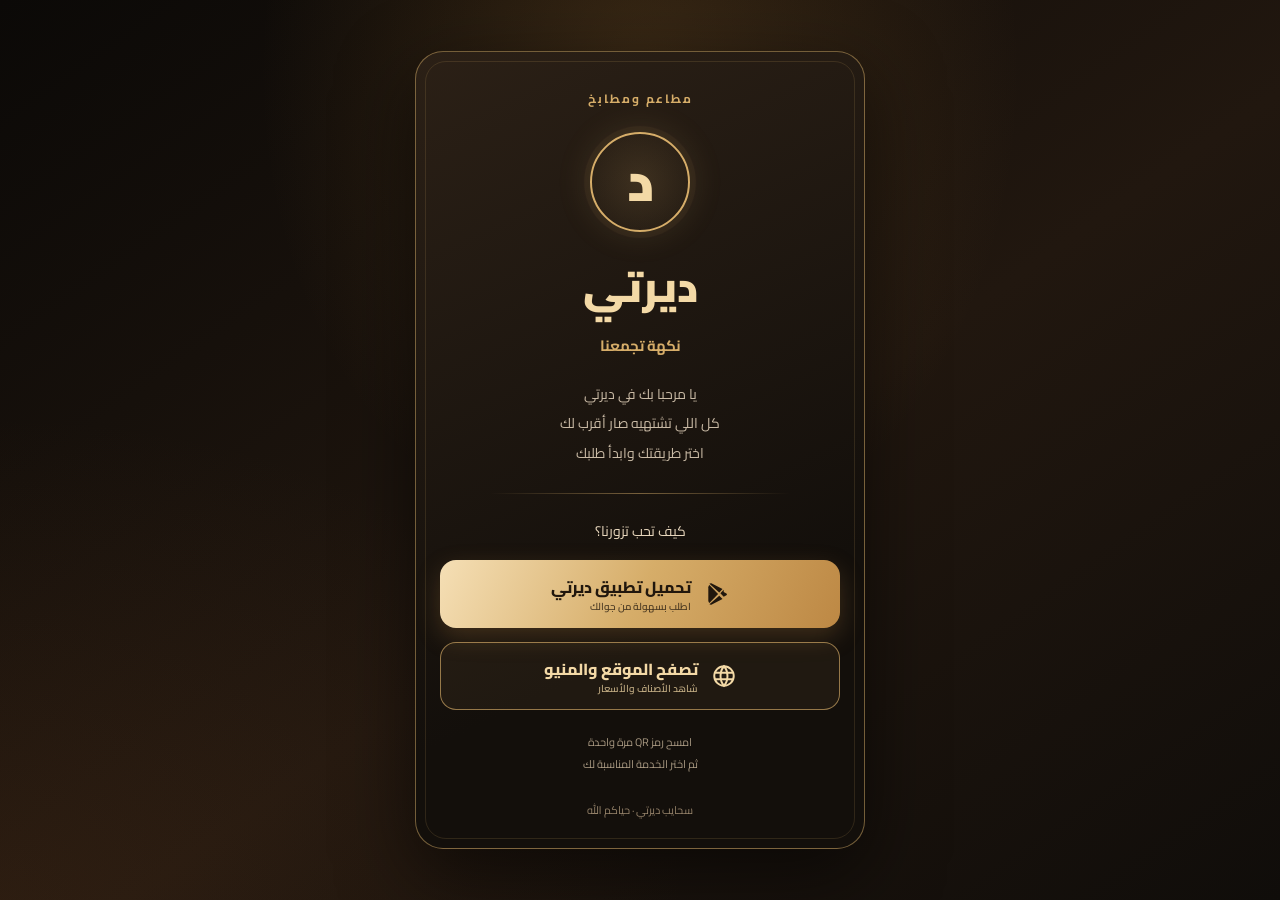
==== index.html @ 91664ded "Add index.html for ديرتي application This is a new HTML file for the 'ديرتي' application, featuring " ====
<!DOCTYPE html>
<html lang="ar" dir="rtl">
<head>
<meta charset="UTF-8">
<meta name="viewport" content="width=device-width, initial-scale=1">
<meta name="theme-color" content="#100d0a">
<meta name="description" content="ديرتي - نكهة تجمعنا. حمّل التطبيق أو تصفح المنيو">
<title>ديرتي | نكهة تجمعنا</title>

<style>
@import url('https://fonts.googleapis.com/css2?family=Cairo:wght@400;500;600;700;800;900&display=swap');

:root {
  --gold: #d6ad69;
  --gold2: #f3d9a6;
  --bg: #100d0a;
  --text: #fff8eb;
}

* {
  box-sizing: border-box;
}

body {
  margin: 0;
  min-height: 100vh;
  padding: 24px 16px;
  display: flex;
  align-items: center;
  justify-content: center;
  font-family: 'Cairo', Tahoma, Arial, sans-serif;
  color: var(--text);
  background:
    radial-gradient(ellipse at 50% 8%, rgba(180,125,54,.22), transparent 42%),
    radial-gradient(ellipse at 0% 100%, rgba(112,64,29,.17), transparent 38%),
    linear-gradient(145deg,#0b0907,#21170f 55%,#100d0a);
}

.card {
  width: 100%;
  max-width: 450px;
  text-align: center;
  padding: 35px 24px 28px;
  border: 1px solid rgba(214,173,105,.5);
  border-radius: 28px;
  background: linear-gradient(155deg,#2b2016,#130f0b 70%);
  box-shadow: 0 25px 75px rgba(0,0,0,.55);
  position: relative;
  overflow: hidden;
}

.card::before {
  content: "";
  position: absolute;
  inset: 9px;
  border: 1px solid rgba(214,173,105,.15);
  border-radius: 21px;
  pointer-events: none;
}

.topline {
  color: var(--gold);
  font-size: 12px;
  font-weight: 700;
  letter-spacing: 2px;
  margin-bottom: 22px;
}

.logo {
  width: 100px;
  height: 100px;
  margin: 0 auto 15px;
  border-radius: 50%;
  border: 2px solid var(--gold);
  display: flex;
  align-items: center;
  justify-content: center;
  background: radial-gradient(circle,rgba(214,173,105,.15),transparent);
  box-shadow: 0 0 0 6px rgba(214,173,105,.05),
              0 0 35px rgba(214,173,105,.16);
}

.logo span {
  color: var(--gold2);
  font-size: 54px;
  font-weight: 900;
}

h1 {
  margin: 0;
  font-size: 42px;
  font-weight: 900;
  color: var(--gold2);
}

.slogan {
  color: var(--gold);
  font-size: 15px;
  font-weight: 700;
  margin: 5px 0;
}

.intro {
  margin: 20px auto 25px;
  color: #c9baa5;
  font-size: 14px;
  line-height: 2.1;
}

.divider {
  height: 1px;
  width: 75%;
  margin: 0 auto 24px;
  background: linear-gradient(90deg,transparent,var(--gold),transparent);
  opacity: .5;
}

.choose {
  color: #e8d7bd;
  font-size: 14px;
  margin-bottom: 16px;
}

.buttons {
  display: grid;
  gap: 14px;
}

.btn {
  min-height: 68px;
  padding: 12px 18px;
  border-radius: 16px;
  display: flex;
  align-items: center;
  justify-content: center;
  gap: 13px;
  text-decoration: none;
  font-size: 16px;
  font-weight: 800;
  transition: .2s;
  position: relative;
  z-index: 1;
}

.btn:active {
  transform: scale(.97);
}

.gold-btn {
  color: #21170d;
  background: linear-gradient(115deg,#f5dfb5,#d6ad69,#bd8844);
  box-shadow: 0 9px 25px rgba(190,137,67,.25);
}

.site-btn {
  color: var(--gold2);
  border: 1px solid rgba(214,173,105,.65);
  background: rgba(214,173,105,.07);
}

.btn svg {
  width: 26px;
  height: 26px;
  flex-shrink: 0;
}

.btn-text {
  display: flex;
  flex-direction: column;
  align-items: flex-start;
  line-height: 1.5;
}

.btn-text small {
  font-size: 10px;
  font-weight: 600;
  opacity: .75;
}

.note {
  margin-top: 21px;
  color: #aa9a83;
  font-size: 11px;
  line-height: 2;
}

.footer {
  margin-top: 25px;
  color: #96836a;
  font-size: 11px;
}

@media(max-width:380px) {
  .card {
    padding: 28px 18px;
  }
  h1 {
    font-size: 36px;
  }
  .btn {
    font-size: 15px;
  }
}
</style>
</head>

<body>

<main class="card">

  <div class="topline">مطاعم ومطابخ</div>

  <div class="logo">
    <span>د</span>
  </div>

  <h1>ديرتي</h1>

  <p class="slogan">نكهة تجمعنا</p>

  <p class="intro">
    يا مرحبا بك في ديرتي
    <br>
    كل اللي تشتهيه صار أقرب لك
    <br>
    اختر طريقتك وابدأ طلبك
  </p>

  <div class="divider"></div>

  <p class="choose">كيف تحب تزورنا؟</p>

  <div class="buttons">

    <!-- تحميل التطبيق -->

    <a class="btn gold-btn"
       href="https://play.google.com/store/apps/details?id=com.deerty.app"
       target="_blank"
       rel="noopener">

      <svg viewBox="0 0 24 24" fill="currentColor">
        <path d="M5 3.8c-.6.4-1 1.1-1 2v12.4c0 .9.4 1.6 1 2l8-8.2L5 3.8Z"/>
        <path d="m14.1 10.5 3-3.1-9.9-5.1c-.8-.4-1.6-.2-2.2.2l9.1 8Z"/>
        <path d="m14.1 13.5-9.1 8c.6.4 1.4.6 2.2.2l9.9-5.1-3-3.1Z"/>
        <path d="m18.2 8.1-3.1 3.2 3.1 3.2 2.1-1.1c1.2-.6 1.2-1.6 0-2.2l-2.1-1.1Z"/>
      </svg>

      <span class="btn-text">
        تحميل تطبيق ديرتي
        <small>اطلب بسهولة من جوالك</small>
      </span>

    </a>

    <!-- تصفح الموقع -->

    <a class="btn site-btn"
       href="https://deerty666.github.io/"
       target="_blank"
       rel="noopener">

      <svg viewBox="0 0 24 24"
           fill="none"
           stroke="currentColor"
           stroke-width="1.8"
           stroke-linecap="round">

        <circle cx="12" cy="12" r="9"/>
        <path d="M3.5 9h17M3.5 15h17"/>
        <path d="M12 3c2.2 2.4 3.2 5.4 3.2 9s-1 6.6-3.2 9c-2.2-2.4-3.2-5.4-3.2-9s1-6.6 3.2-9Z"/>

      </svg>

      <span class="btn-text">
        تصفح الموقع والمنيو
        <small>شاهد الأصناف والأسعار</small>
      </span>

    </a>

  </div>

  <p class="note">
    امسح رمز QR مرة واحدة
    <br>
    ثم اختر الخدمة المناسبة لك
  </p>

  <div class="footer">
    سحايب ديرتي · حياكم الله
  </div>

</main>

</body>
</html>
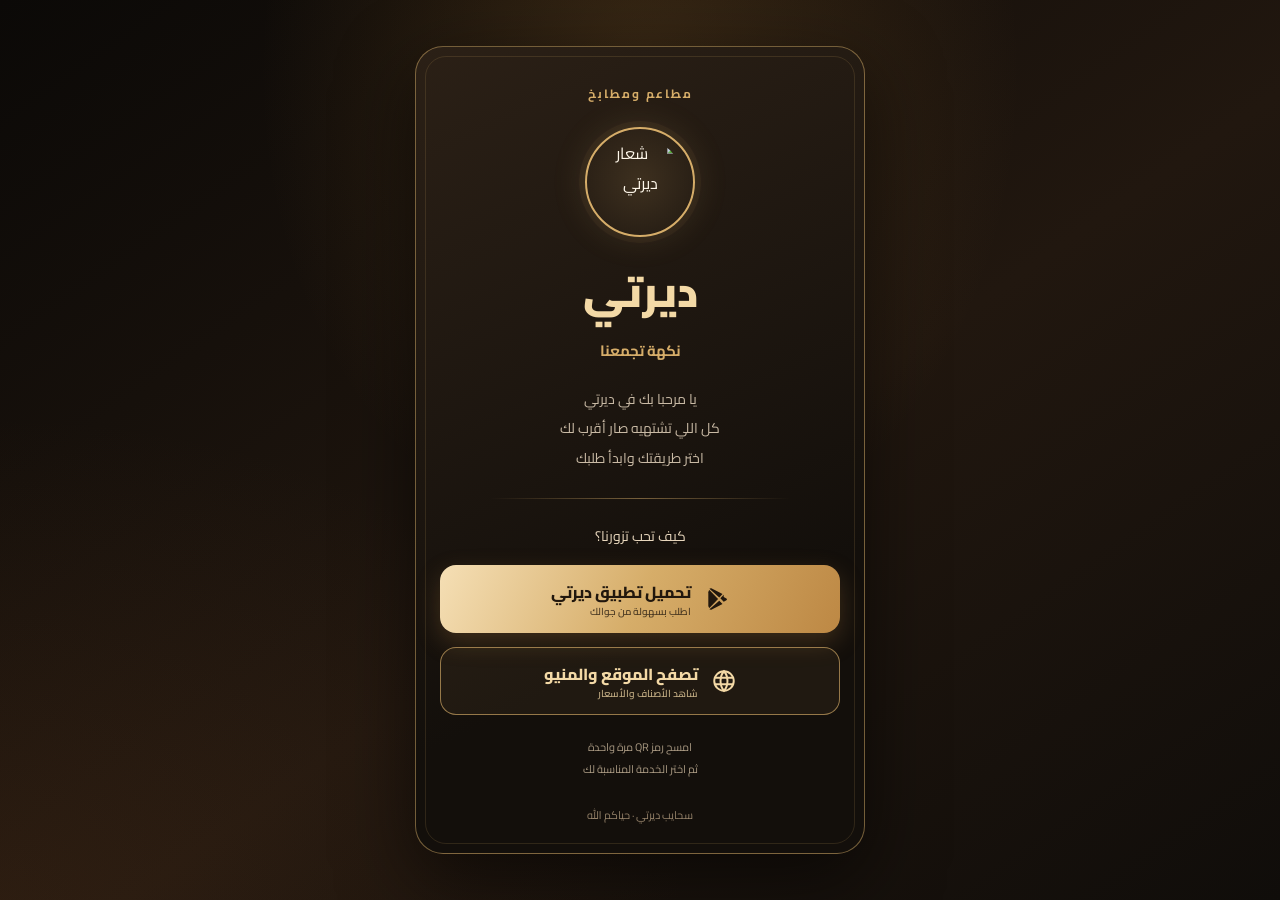
==== commit 6434ef94: "Add initial index.html for ديرتي landing page This HTML file includes the structure and styles for t" ====
--- a/index.html
+++ b/index.html
@@ -67,9 +67,10 @@
   margin-bottom: 22px;
 }
 
+/* شعار ديرتي */
 .logo {
-  width: 100px;
-  height: 100px;
+  width: 110px;
+  height: 110px;
   margin: 0 auto 15px;
   border-radius: 50%;
   border: 2px solid var(--gold);
@@ -77,14 +78,17 @@
   align-items: center;
   justify-content: center;
   background: radial-gradient(circle,rgba(214,173,105,.15),transparent);
-  box-shadow: 0 0 0 6px rgba(214,173,105,.05),
-              0 0 35px rgba(214,173,105,.16);
-}
-
-.logo span {
-  color: var(--gold2);
-  font-size: 54px;
-  font-weight: 900;
+  box-shadow:
+    0 0 0 6px rgba(214,173,105,.05),
+    0 0 35px rgba(214,173,105,.16);
+  overflow: hidden;
+}
+
+.logo img {
+  width: 82%;
+  height: 82%;
+  object-fit: contain;
+  border-radius: 50%;
 }
 
 h1 {
@@ -195,9 +199,11 @@
   .card {
     padding: 28px 18px;
   }
+
   h1 {
     font-size: 36px;
   }
+
   .btn {
     font-size: 15px;
   }
@@ -211,8 +217,9 @@
 
   <div class="topline">مطاعم ومطابخ</div>
 
+  <!-- شعار ديرتي الأصلي -->
   <div class="logo">
-    <span>د</span>
+    <img src="logo.webp" alt="شعار ديرتي">
   </div>
 
   <h1>ديرتي</h1>
@@ -234,7 +241,6 @@
   <div class="buttons">
 
     <!-- تحميل التطبيق -->
-
     <a class="btn gold-btn"
        href="https://play.google.com/store/apps/details?id=com.deerty.app"
        target="_blank"
@@ -255,7 +261,6 @@
     </a>
 
     <!-- تصفح الموقع -->
-
     <a class="btn site-btn"
        href="https://deerty666.github.io/"
        target="_blank"
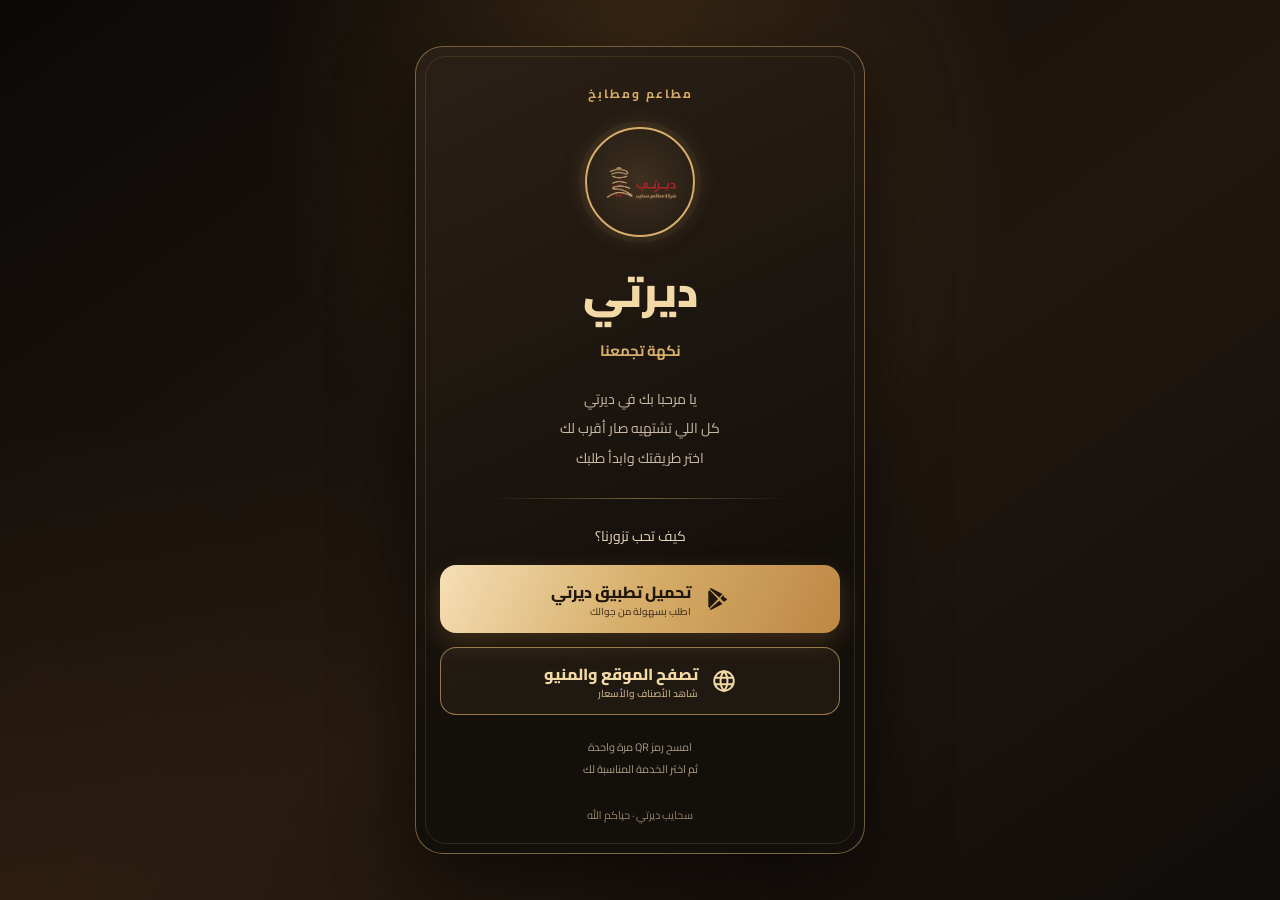
==== commit d5b5c832: "Add index.html for ديرتي application This commit adds a new HTML file for the 'ديرتي' application, i" ====
--- a/index.html
+++ b/index.html
@@ -5,7 +5,7 @@
 <meta charset="UTF-8">
 <meta name="viewport" content="width=device-width, initial-scale=1">
 <meta name="theme-color" content="#100d0a">
-<meta name="description" content="ديرتي - نكهة تجمعنا. حمّل التطبيق أو تصفح المنيو">
+<meta name="description" content="ديرتي - نكهة تجمعنا">
 <title>ديرتي | نكهة تجمعنا</title>
 
 <style>
@@ -35,7 +35,62 @@
     radial-gradient(ellipse at 50% 8%, rgba(180,125,54,.22), transparent 42%),
     radial-gradient(ellipse at 0% 100%, rgba(112,64,29,.17), transparent 38%),
     linear-gradient(145deg,#0b0907,#21170f 55%,#100d0a);
-}
+  overflow-x: hidden;
+  position: relative;
+}
+
+/* ===== الذرات الذهبية في الخلفية ===== */
+
+.particles {
+  position: fixed;
+  inset: 0;
+  overflow: hidden;
+  pointer-events: none;
+  z-index: 0;
+}
+
+.particles span {
+  position: absolute;
+  width: 3px;
+  height: 3px;
+  border-radius: 50%;
+  background: var(--gold2);
+  opacity: 0;
+  box-shadow: 0 0 9px 2px rgba(214,173,105,.6);
+  animation: floatGold 8s infinite ease-in-out;
+}
+
+.particles span:nth-child(1) {
+  top: 20%; right: 12%; animation-delay: 0s;
+}
+.particles span:nth-child(2) {
+  top: 40%; left: 10%; animation-delay: 2s;
+}
+.particles span:nth-child(3) {
+  top: 65%; right: 8%; animation-delay: 4s;
+}
+.particles span:nth-child(4) {
+  top: 80%; left: 18%; animation-delay: 1s;
+}
+.particles span:nth-child(5) {
+  top: 30%; left: 25%; animation-delay: 3s;
+}
+.particles span:nth-child(6) {
+  top: 55%; right: 22%; animation-delay: 5s;
+}
+
+@keyframes floatGold {
+  0%,100% {
+    transform: translateY(15px);
+    opacity: 0;
+  }
+  50% {
+    transform: translateY(-30px);
+    opacity: .65;
+  }
+}
+
+/* ===== البطاقة الرئيسية ===== */
 
 .card {
   width: 100%;
@@ -48,6 +103,9 @@
   box-shadow: 0 25px 75px rgba(0,0,0,.55);
   position: relative;
   overflow: hidden;
+  z-index: 1;
+
+  animation: pageEnter 1.1s ease both;
 }
 
 .card::before {
@@ -59,6 +117,19 @@
   pointer-events: none;
 }
 
+@keyframes pageEnter {
+  from {
+    opacity: 0;
+    transform: translateY(20px);
+  }
+  to {
+    opacity: 1;
+    transform: translateY(0);
+  }
+}
+
+/* ===== العنوان ===== */
+
 .topline {
   color: var(--gold);
   font-size: 12px;
@@ -67,7 +138,8 @@
   margin-bottom: 22px;
 }
 
-/* شعار ديرتي */
+/* ===== الشعار والتوهج الذهبي ===== */
+
 .logo {
   width: 110px;
   height: 110px;
@@ -80,8 +152,9 @@
   background: radial-gradient(circle,rgba(214,173,105,.15),transparent);
   box-shadow:
     0 0 0 6px rgba(214,173,105,.05),
-    0 0 35px rgba(214,173,105,.16);
-  overflow: hidden;
+    0 0 25px rgba(214,173,105,.18);
+
+  animation: logoGlow 4s infinite ease-in-out;
 }
 
 .logo img {
@@ -91,6 +164,19 @@
   border-radius: 50%;
 }
 
+@keyframes logoGlow {
+  0%,100% {
+    box-shadow:
+      0 0 0 6px rgba(214,173,105,.04),
+      0 0 20px rgba(214,173,105,.15);
+  }
+  50% {
+    box-shadow:
+      0 0 0 9px rgba(214,173,105,.08),
+      0 0 38px rgba(214,173,105,.35);
+  }
+}
+
 h1 {
   margin: 0;
   font-size: 42px;
@@ -104,6 +190,8 @@
   font-weight: 700;
   margin: 5px 0;
 }
+
+/* ===== النص الترحيبي ===== */
 
 .intro {
   margin: 20px auto 25px;
@@ -125,6 +213,8 @@
   font-size: 14px;
   margin-bottom: 16px;
 }
+
+/* ===== الأزرار ===== */
 
 .buttons {
   display: grid;
@@ -142,14 +232,17 @@
   text-decoration: none;
   font-size: 16px;
   font-weight: 800;
-  transition: .2s;
+  transition: transform .25s ease, box-shadow .25s ease;
   position: relative;
   z-index: 1;
+  overflow: hidden;
 }
 
 .btn:active {
   transform: scale(.97);
 }
+
+/* ===== زر تحميل التطبيق ===== */
 
 .gold-btn {
   color: #21170d;
@@ -157,10 +250,50 @@
   box-shadow: 0 9px 25px rgba(190,137,67,.25);
 }
 
+/* لمعان يمر على الزر */
+
+.gold-btn::before {
+  content: "";
+  position: absolute;
+  top: 0;
+  left: -120%;
+  width: 65%;
+  height: 100%;
+  background: linear-gradient(
+    110deg,
+    transparent,
+    rgba(255,255,255,.48),
+    transparent
+  );
+  transform: skewX(-20deg);
+  animation: buttonShine 5s infinite;
+  pointer-events: none;
+}
+
+@keyframes buttonShine {
+  0%,55% {
+    left: -120%;
+  }
+  80%,100% {
+    left: 150%;
+  }
+}
+
+.gold-btn:hover {
+  box-shadow: 0 12px 35px rgba(214,173,105,.4);
+}
+
+/* ===== زر الموقع ===== */
+
 .site-btn {
   color: var(--gold2);
   border: 1px solid rgba(214,173,105,.65);
   background: rgba(214,173,105,.07);
+}
+
+.site-btn:hover {
+  border-color: var(--gold2);
+  box-shadow: 0 0 20px rgba(214,173,105,.15);
 }
 
 .btn svg {
@@ -182,6 +315,8 @@
   opacity: .75;
 }
 
+/* ===== أسفل الصفحة ===== */
+
 .note {
   margin-top: 21px;
   color: #aa9a83;
@@ -195,6 +330,8 @@
   font-size: 11px;
 }
 
+/* ===== توافق الجوال ===== */
+
 @media(max-width:380px) {
   .card {
     padding: 28px 18px;
@@ -208,18 +345,41 @@
     font-size: 15px;
   }
 }
+
+/* احترام إعداد تقليل الحركة في الجهاز */
+
+@media(prefers-reduced-motion: reduce) {
+  *,
+  *::before,
+  *::after {
+    animation: none !important;
+    transition: none !important;
+  }
+}
 </style>
 </head>
 
 <body>
 
+<!-- مؤثرات الذرات الذهبية -->
+
+<div class="particles" aria-hidden="true">
+  <span></span>
+  <span></span>
+  <span></span>
+  <span></span>
+  <span></span>
+  <span></span>
+</div>
+
 <main class="card">
 
   <div class="topline">مطاعم ومطابخ</div>
 
   <!-- شعار ديرتي الأصلي -->
+
   <div class="logo">
-    <img src="logo.webp" alt="شعار ديرتي">
+    <img src="logo.png" alt="شعار ديرتي">
   </div>
 
   <h1>ديرتي</h1>
@@ -241,6 +401,7 @@
   <div class="buttons">
 
     <!-- تحميل التطبيق -->
+
     <a class="btn gold-btn"
        href="https://play.google.com/store/apps/details?id=com.deerty.app"
        target="_blank"
@@ -261,6 +422,7 @@
     </a>
 
     <!-- تصفح الموقع -->
+
     <a class="btn site-btn"
        href="https://deerty666.github.io/"
        target="_blank"
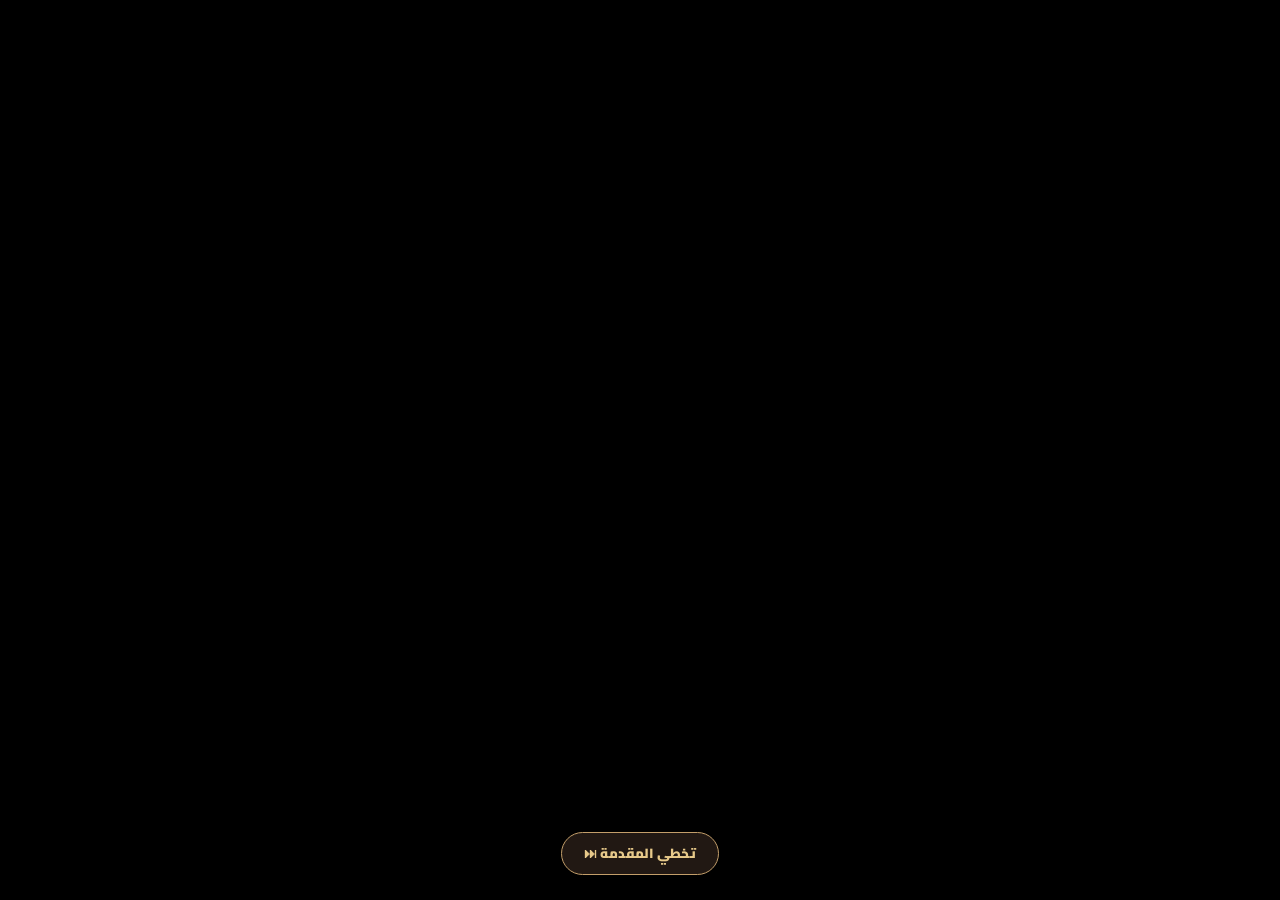
==== commit 729f814d: "Add files via upload" ====
--- a/index.html
+++ b/index.html
@@ -2,358 +2,378 @@
 <!DOCTYPE html>
 <html lang="ar" dir="rtl">
 <head>
-<meta charset="UTF-8">
-<meta name="viewport" content="width=device-width, initial-scale=1">
-<meta name="theme-color" content="#100d0a">
-<meta name="description" content="ديرتي - نكهة تجمعنا">
-<title>ديرتي | نكهة تجمعنا</title>
+<meta charset="utf-8">
+<meta name="viewport" content="width=device-width,initial-scale=1,maximum-scale=1,user-scalable=no">
+<title>اختيار فرع ديرتي</title>
+<meta name="theme-color" content="#1A1512">
+
+<link href="https://fonts.googleapis.com/css2?family=Cairo:wght@400;600;700;800;900&display=swap" rel="stylesheet">
 
 <style>
-@import url('https://fonts.googleapis.com/css2?family=Cairo:wght@400;500;600;700;800;900&display=swap');
-
 :root {
-  --gold: #d6ad69;
-  --gold2: #f3d9a6;
-  --bg: #100d0a;
-  --text: #fff8eb;
+  --gold:#c39e6a;
+  --gold2:#e7c98a;
+  --dark:#100b08;
+  --card:#211813;
+  --text:#fff;
+  --muted:#d8c7ad;
+  --green:#178c35;
 }
 
 * {
-  box-sizing: border-box;
+  box-sizing:border-box;
+  font-family:"Cairo",Arial,sans-serif;
+  -webkit-tap-highlight-color:transparent;
+}
+
+html,body {
+  width:100%;
+  height:100%;
+  margin:0;
+  overflow:hidden;
 }
 
 body {
-  margin: 0;
-  min-height: 100vh;
-  padding: 24px 16px;
-  display: flex;
-  align-items: center;
-  justify-content: center;
-  font-family: 'Cairo', Tahoma, Arial, sans-serif;
-  color: var(--text);
+  color:var(--text);
   background:
-    radial-gradient(ellipse at 50% 8%, rgba(180,125,54,.22), transparent 42%),
-    radial-gradient(ellipse at 0% 100%, rgba(112,64,29,.17), transparent 38%),
-    linear-gradient(145deg,#0b0907,#21170f 55%,#100d0a);
-  overflow-x: hidden;
-  position: relative;
-}
-
-/* ===== الذرات الذهبية في الخلفية ===== */
-
-.particles {
-  position: fixed;
-  inset: 0;
-  overflow: hidden;
-  pointer-events: none;
-  z-index: 0;
-}
-
-.particles span {
-  position: absolute;
-  width: 3px;
-  height: 3px;
-  border-radius: 50%;
-  background: var(--gold2);
-  opacity: 0;
-  box-shadow: 0 0 9px 2px rgba(214,173,105,.6);
-  animation: floatGold 8s infinite ease-in-out;
-}
-
-.particles span:nth-child(1) {
-  top: 20%; right: 12%; animation-delay: 0s;
-}
-.particles span:nth-child(2) {
-  top: 40%; left: 10%; animation-delay: 2s;
-}
-.particles span:nth-child(3) {
-  top: 65%; right: 8%; animation-delay: 4s;
-}
-.particles span:nth-child(4) {
-  top: 80%; left: 18%; animation-delay: 1s;
-}
-.particles span:nth-child(5) {
-  top: 30%; left: 25%; animation-delay: 3s;
-}
-.particles span:nth-child(6) {
-  top: 55%; right: 22%; animation-delay: 5s;
-}
-
-@keyframes floatGold {
-  0%,100% {
-    transform: translateY(15px);
-    opacity: 0;
-  }
-  50% {
-    transform: translateY(-30px);
-    opacity: .65;
-  }
-}
-
-/* ===== البطاقة الرئيسية ===== */
-
-.card {
-  width: 100%;
-  max-width: 450px;
-  text-align: center;
-  padding: 35px 24px 28px;
-  border: 1px solid rgba(214,173,105,.5);
-  border-radius: 28px;
-  background: linear-gradient(155deg,#2b2016,#130f0b 70%);
-  box-shadow: 0 25px 75px rgba(0,0,0,.55);
-  position: relative;
-  overflow: hidden;
-  z-index: 1;
-
-  animation: pageEnter 1.1s ease both;
-}
-
-.card::before {
-  content: "";
-  position: absolute;
-  inset: 9px;
-  border: 1px solid rgba(214,173,105,.15);
-  border-radius: 21px;
-  pointer-events: none;
-}
-
-@keyframes pageEnter {
-  from {
-    opacity: 0;
-    transform: translateY(20px);
-  }
-  to {
-    opacity: 1;
-    transform: translateY(0);
-  }
-}
-
-/* ===== العنوان ===== */
-
-.topline {
-  color: var(--gold);
-  font-size: 12px;
-  font-weight: 700;
-  letter-spacing: 2px;
-  margin-bottom: 22px;
-}
-
-/* ===== الشعار والتوهج الذهبي ===== */
+    radial-gradient(circle at top,rgba(195,158,106,.20),transparent 40%),
+    linear-gradient(180deg,#1b120c,#080604);
+}
+
+.page {
+  width:100%;
+  max-width:520px;
+  height:100vh;
+  height:100dvh;
+  margin:auto;
+  padding:8px 13px;
+  display:flex;
+  flex-direction:column;
+  overflow:hidden;
+  gap:7px;
+}
+
+/* الشعار والعنوان */
+
+.hero {
+  flex:0 0 auto;
+  text-align:center;
+  padding:3px 0 5px;
+}
+
+.logo-wrap {
+  width:55px;
+  height:55px;
+  margin:0 auto 3px;
+  border-radius:50%;
+  border:1px solid rgba(195,158,106,.55);
+  background:rgba(195,158,106,.08);
+  display:flex;
+  align-items:center;
+  justify-content:center;
+  box-shadow:0 0 18px rgba(195,158,106,.20);
+}
 
 .logo {
-  width: 110px;
-  height: 110px;
-  margin: 0 auto 15px;
-  border-radius: 50%;
-  border: 2px solid var(--gold);
-  display: flex;
-  align-items: center;
-  justify-content: center;
-  background: radial-gradient(circle,rgba(214,173,105,.15),transparent);
-  box-shadow:
-    0 0 0 6px rgba(214,173,105,.05),
-    0 0 25px rgba(214,173,105,.18);
-
-  animation: logoGlow 4s infinite ease-in-out;
-}
-
-.logo img {
-  width: 82%;
-  height: 82%;
-  object-fit: contain;
-  border-radius: 50%;
-}
-
-@keyframes logoGlow {
-  0%,100% {
-    box-shadow:
-      0 0 0 6px rgba(214,173,105,.04),
-      0 0 20px rgba(214,173,105,.15);
-  }
-  50% {
-    box-shadow:
-      0 0 0 9px rgba(214,173,105,.08),
-      0 0 38px rgba(214,173,105,.35);
-  }
+  width:43px;
+  height:43px;
+  object-fit:contain;
 }
 
 h1 {
-  margin: 0;
-  font-size: 42px;
-  font-weight: 900;
-  color: var(--gold2);
-}
-
-.slogan {
-  color: var(--gold);
-  font-size: 15px;
-  font-weight: 700;
-  margin: 5px 0;
-}
-
-/* ===== النص الترحيبي ===== */
-
-.intro {
-  margin: 20px auto 25px;
-  color: #c9baa5;
-  font-size: 14px;
-  line-height: 2.1;
-}
-
-.divider {
-  height: 1px;
-  width: 75%;
-  margin: 0 auto 24px;
-  background: linear-gradient(90deg,transparent,var(--gold),transparent);
-  opacity: .5;
-}
-
-.choose {
-  color: #e8d7bd;
-  font-size: 14px;
-  margin-bottom: 16px;
-}
-
-/* ===== الأزرار ===== */
-
-.buttons {
-  display: grid;
-  gap: 14px;
+  margin:2px 0;
+  color:var(--gold2);
+  font-size:23px;
+  font-weight:900;
+  line-height:1.35;
+}
+
+.subtitle {
+  color:var(--muted);
+  font-size:12px;
+  font-weight:800;
+}
+
+/* شريط الموقع */
+
+.location-bar {
+  flex:0 0 39px;
+  display:flex;
+  align-items:center;
+  justify-content:space-between;
+  padding:4px 10px;
+  border:1px solid rgba(195,158,106,.55);
+  border-radius:14px;
+  background:rgba(195,158,106,.09);
+}
+
+.location-text {
+  font-size:12px;
+  font-weight:800;
+  color:var(--muted);
+}
+
+.location-btn {
+  border:1px solid var(--gold);
+  color:var(--gold2);
+  background:transparent;
+  border-radius:20px;
+  padding:3px 11px;
+  font-size:11px;
+  font-weight:900;
+  cursor:pointer;
+}
+
+/* قائمة الفروع */
+
+.branches {
+  flex:1;
+  min-height:0;
+  display:grid;
+  grid-template-rows:repeat(3,minmax(0,1fr));
+  gap:8px;
+}
+
+.branch-card {
+  min-height:0;
+  position:relative;
+  overflow:hidden;
+  display:flex;
+  flex-direction:column;
+  justify-content:center;
+  padding:9px 12px;
+  border-radius:20px;
+  border:1px solid rgba(195,158,106,.55);
+  background:linear-gradient(145deg,#302219,#17100c);
+  box-shadow:0 5px 15px rgba(0,0,0,.30);
+}
+
+.branch-card.nearest {
+  border:2px solid #e6b95f;
+  box-shadow:0 0 15px rgba(231,185,95,.22);
+}
+
+.branch-top {
+  display:flex;
+  align-items:center;
+  justify-content:space-between;
+  gap:5px;
+}
+
+.branch-title {
+  font-size:16px;
+  font-weight:900;
+  line-height:1.5;
+  color:white;
+}
+
+.nearest-badge {
+  display:none;
+  flex-shrink:0;
+  background:linear-gradient(90deg,#f4c37d,#c39e6a);
+  color:#201309;
+  padding:2px 8px;
+  border-radius:15px;
+  font-size:10px;
+  font-weight:900;
+}
+
+.nearest .nearest-badge {
+  display:block;
+}
+
+.open-badge {
+  flex-shrink:0;
+  background:rgba(17,105,35,.75);
+  color:white;
+  border-radius:20px;
+  padding:3px 9px;
+  font-size:10px;
+  font-weight:900;
+}
+
+.open-badge.closed {
+  background:rgba(160,35,35,.8);
+}
+
+.branch-address {
+  color:var(--muted);
+  font-size:11px;
+  font-weight:700;
+  margin-top:2px;
+  white-space:nowrap;
+  overflow:hidden;
+  text-overflow:ellipsis;
+}
+
+.branch-details {
+  display:flex;
+  align-items:center;
+  justify-content:space-between;
+  gap:5px;
+  margin:3px 0 6px;
+  color:var(--gold2);
+  font-size:10px;
+  font-weight:800;
+}
+
+.actions {
+  display:grid;
+  grid-template-columns:1fr 1fr;
+  gap:7px;
 }
 
 .btn {
-  min-height: 68px;
-  padding: 12px 18px;
-  border-radius: 16px;
-  display: flex;
-  align-items: center;
-  justify-content: center;
-  gap: 13px;
-  text-decoration: none;
-  font-size: 16px;
-  font-weight: 800;
-  transition: transform .25s ease, box-shadow .25s ease;
-  position: relative;
-  z-index: 1;
-  overflow: hidden;
+  min-width:0;
+  height:36px;
+  display:flex;
+  align-items:center;
+  justify-content:center;
+  border-radius:12px;
+  text-decoration:none;
+  font-size:12px;
+  font-weight:900;
+  transition:.2s;
 }
 
 .btn:active {
-  transform: scale(.97);
-}
-
-/* ===== زر تحميل التطبيق ===== */
-
-.gold-btn {
-  color: #21170d;
-  background: linear-gradient(115deg,#f5dfb5,#d6ad69,#bd8844);
-  box-shadow: 0 9px 25px rgba(190,137,67,.25);
-}
-
-/* لمعان يمر على الزر */
-
-.gold-btn::before {
-  content: "";
-  position: absolute;
-  top: 0;
-  left: -120%;
-  width: 65%;
-  height: 100%;
-  background: linear-gradient(
-    110deg,
-    transparent,
-    rgba(255,255,255,.48),
-    transparent
-  );
-  transform: skewX(-20deg);
-  animation: buttonShine 5s infinite;
-  pointer-events: none;
-}
-
-@keyframes buttonShine {
-  0%,55% {
-    left: -120%;
-  }
-  80%,100% {
-    left: 150%;
-  }
-}
-
-.gold-btn:hover {
-  box-shadow: 0 12px 35px rgba(214,173,105,.4);
-}
-
-/* ===== زر الموقع ===== */
-
-.site-btn {
-  color: var(--gold2);
-  border: 1px solid rgba(214,173,105,.65);
-  background: rgba(214,173,105,.07);
-}
-
-.site-btn:hover {
-  border-color: var(--gold2);
-  box-shadow: 0 0 20px rgba(214,173,105,.15);
-}
-
-.btn svg {
-  width: 26px;
-  height: 26px;
-  flex-shrink: 0;
-}
-
-.btn-text {
-  display: flex;
-  flex-direction: column;
-  align-items: flex-start;
-  line-height: 1.5;
-}
-
-.btn-text small {
-  font-size: 10px;
-  font-weight: 600;
-  opacity: .75;
-}
-
-/* ===== أسفل الصفحة ===== */
-
-.note {
-  margin-top: 21px;
-  color: #aa9a83;
-  font-size: 11px;
-  line-height: 2;
-}
+  transform:scale(.96);
+}
+
+.btn-order {
+  color:#201309;
+  background:linear-gradient(135deg,#f0d292,#c39e6a,#a77b43);
+  box-shadow:0 3px 12px rgba(195,158,106,.22);
+}
+
+.btn-map {
+  color:var(--gold2);
+  background:#100b08;
+  border:1px solid var(--gold);
+}
+
+/* أسفل الشاشة */
 
 .footer {
-  margin-top: 25px;
-  color: #96836a;
-  font-size: 11px;
-}
-
-/* ===== توافق الجوال ===== */
-
-@media(max-width:380px) {
-  .card {
-    padding: 28px 18px;
+  flex:0 0 auto;
+  text-align:center;
+  color:#b5a38b;
+  font-size:10px;
+  font-weight:700;
+  padding:3px 0;
+}
+
+/* فيديو البداية */
+
+#intro-screen {
+  position:fixed;
+  inset:0;
+  z-index:9999;
+  background:#000;
+  display:flex;
+  justify-content:center;
+  align-items:center;
+}
+
+#intro-video {
+  width:100%;
+  height:100%;
+  object-fit:contain;
+}
+
+#skip-intro {
+  position:absolute;
+  bottom:25px;
+  right:50%;
+  transform:translateX(50%);
+  padding:8px 22px;
+  border:1px solid var(--gold);
+  border-radius:25px;
+  background:#211813;
+  color:var(--gold2);
+  font-weight:900;
+}
+
+/* الشاشات الصغيرة والقصيرة */
+
+@media(max-height:700px) {
+  .page {
+    padding-top:4px;
+    padding-bottom:3px;
+    gap:5px;
+  }
+
+  .hero {
+    padding:0 0 2px;
+  }
+
+  .logo-wrap {
+    width:43px;
+    height:43px;
+  }
+
+  .logo {
+    width:34px;
+    height:34px;
   }
 
   h1 {
-    font-size: 36px;
+    font-size:20px;
+  }
+
+  .subtitle {
+    font-size:10px;
+  }
+
+  .location-bar {
+    flex-basis:34px;
+  }
+
+  .branches {
+    gap:5px;
+  }
+
+  .branch-card {
+    padding:5px 9px;
+    border-radius:15px;
+  }
+
+  .branch-title {
+    font-size:14px;
+  }
+
+  .branch-address {
+    font-size:10px;
+  }
+
+  .branch-details {
+    margin:1px 0 3px;
+    font-size:9px;
   }
 
   .btn {
-    font-size: 15px;
-  }
-}
-
-/* احترام إعداد تقليل الحركة في الجهاز */
-
-@media(prefers-reduced-motion: reduce) {
-  *,
-  *::before,
-  *::after {
-    animation: none !important;
-    transition: none !important;
+    height:31px;
+    font-size:11px;
+  }
+
+  .footer {
+    font-size:9px;
+    padding:0;
+  }
+}
+
+@media(max-width:360px) {
+  .page {
+    padding-left:9px;
+    padding-right:9px;
+  }
+
+  .branch-title {
+    font-size:13px;
+  }
+
+  .btn {
+    font-size:10px;
   }
 }
 </style>
@@ -361,105 +381,338 @@
 
 <body>
 
-<!-- مؤثرات الذرات الذهبية -->
-
-<div class="particles" aria-hidden="true">
-  <span></span>
-  <span></span>
-  <span></span>
-  <span></span>
-  <span></span>
-  <span></span>
+<!-- فيديو البداية -->
+
+<div id="intro-screen">
+  <video id="intro-video" autoplay muted playsinline preload="auto">
+    <source src="888.mp4" type="video/mp4">
+  </video>
+  <button id="skip-intro">تخطي المقدمة ⏭</button>
 </div>
 
-<main class="card">
-
-  <div class="topline">مطاعم ومطابخ</div>
-
-  <!-- شعار ديرتي الأصلي -->
-
-  <div class="logo">
-    <img src="logo.png" alt="شعار ديرتي">
+<main class="page">
+
+  <!-- الشعار -->
+
+  <header class="hero">
+    <div class="logo-wrap">
+      <img src="logo.png" class="logo" alt="ديرتي">
+    </div>
+
+    <h1>اختر الفرع المناسب لك</h1>
+    <div class="subtitle">مطاعم ومطابخ سحايب ديرتي</div>
+  </header>
+
+  <!-- تحديد الموقع -->
+
+  <div class="location-bar">
+    <div class="location-text" id="location-status">
+      📍 اختر الفرع الأقرب لك
+    </div>
+
+    <button class="location-btn" onclick="refreshLocation()">
+      📍 تحديد موقعي
+    </button>
   </div>
 
-  <h1>ديرتي</h1>
-
-  <p class="slogan">نكهة تجمعنا</p>
-
-  <p class="intro">
-    يا مرحبا بك في ديرتي
-    <br>
-    كل اللي تشتهيه صار أقرب لك
-    <br>
-    اختر طريقتك وابدأ طلبك
-  </p>
-
-  <div class="divider"></div>
-
-  <p class="choose">كيف تحب تزورنا؟</p>
-
-  <div class="buttons">
-
-    <!-- تحميل التطبيق -->
-
-    <a class="btn gold-btn"
-       href="https://play.google.com/store/apps/details?id=com.deerty.app"
-       target="_blank"
-       rel="noopener">
-
-      <svg viewBox="0 0 24 24" fill="currentColor">
-        <path d="M5 3.8c-.6.4-1 1.1-1 2v12.4c0 .9.4 1.6 1 2l8-8.2L5 3.8Z"/>
-        <path d="m14.1 10.5 3-3.1-9.9-5.1c-.8-.4-1.6-.2-2.2.2l9.1 8Z"/>
-        <path d="m14.1 13.5-9.1 8c.6.4 1.4.6 2.2.2l9.9-5.1-3-3.1Z"/>
-        <path d="m18.2 8.1-3.1 3.2 3.1 3.2 2.1-1.1c1.2-.6 1.2-1.6 0-2.2l-2.1-1.1Z"/>
-      </svg>
-
-      <span class="btn-text">
-        تحميل تطبيق ديرتي
-        <small>اطلب بسهولة من جوالك</small>
-      </span>
-
-    </a>
-
-    <!-- تصفح الموقع -->
-
-    <a class="btn site-btn"
-       href="https://deerty666.github.io/"
-       target="_blank"
-       rel="noopener">
-
-      <svg viewBox="0 0 24 24"
-           fill="none"
-           stroke="currentColor"
-           stroke-width="1.8"
-           stroke-linecap="round">
-
-        <circle cx="12" cy="12" r="9"/>
-        <path d="M3.5 9h17M3.5 15h17"/>
-        <path d="M12 3c2.2 2.4 3.2 5.4 3.2 9s-1 6.6-3.2 9c-2.2-2.4-3.2-5.4-3.2-9s1-6.6 3.2-9Z"/>
-
-      </svg>
-
-      <span class="btn-text">
-        تصفح الموقع والمنيو
-        <small>شاهد الأصناف والأسعار</small>
-      </span>
-
-    </a>
-
-  </div>
-
-  <p class="note">
-    امسح رمز QR مرة واحدة
-    <br>
-    ثم اختر الخدمة المناسبة لك
-  </p>
-
-  <div class="footer">
-    سحايب ديرتي · حياكم الله
-  </div>
+  <!-- الفروع -->
+
+  <section class="branches" id="branches-list">
+
+    <article class="branch-card" data-id="1">
+      <div class="branch-top">
+        <div class="branch-title">فرع لبن الأحمدية</div>
+        <span class="nearest-badge">⭐ الأقرب لك</span>
+        <span class="open-badge"></span>
+      </div>
+
+      <div class="branch-address">
+        طريق الأمير أحمد بن عبدالعزيز
+      </div>
+
+      <div class="branch-details">
+        <span class="distance">📍 فرع الرياض</span>
+        <span>🕒 10 صباحاً - 12 ليلاً</span>
+      </div>
+
+      <div class="actions">
+        <a href="menu.html?branch=branch1"
+           class="btn btn-order">🛒 اطلب الآن</a>
+
+        <a href="https://maps.app.goo.gl/Pi2rYpat4CMVgb4a6"
+           target="_blank" rel="noopener"
+           class="btn btn-map">📍 الموقع</a>
+      </div>
+    </article>
+
+    <article class="branch-card" data-id="2">
+      <div class="branch-top">
+        <div class="branch-title">فرع شمال الرياض (مخرج 6)</div>
+        <span class="nearest-badge">⭐ الأقرب لك</span>
+        <span class="open-badge"></span>
+      </div>
+
+      <div class="branch-address">
+        شمال الرياض - مخرج 6
+      </div>
+
+      <div class="branch-details">
+        <span class="distance">📍 فرع الرياض</span>
+        <span>🕒 10 صباحاً - 12 ليلاً</span>
+      </div>
+
+      <div class="actions">
+        <a href="menu.html?branch=branch2"
+           class="btn btn-order">🛒 اطلب الآن</a>
+
+        <a href="https://maps.app.goo.gl/gSjNaNCZFMXgwXfn9"
+           target="_blank" rel="noopener"
+           class="btn btn-map">📍 الموقع</a>
+      </div>
+    </article>
+
+    <article class="branch-card" data-id="3">
+      <div class="branch-top">
+        <div class="branch-title">فرع الروضة</div>
+        <span class="nearest-badge">⭐ الأقرب لك</span>
+        <span class="open-badge"></span>
+      </div>
+
+      <div class="branch-address">
+        حي الروضة - شارع خالد بن الوليد
+      </div>
+
+      <div class="branch-details">
+        <span class="distance">📍 فرع الرياض</span>
+        <span>🕒 10 صباحاً - 12 ليلاً</span>
+      </div>
+
+      <div class="actions">
+        <a href="menu.html?branch=branch3"
+           class="btn btn-order">🛒 اطلب الآن</a>
+
+        <a href="https://maps.app.goo.gl/zYRH2ZDGDqMELm8m7"
+           target="_blank" rel="noopener"
+           class="btn btn-map">📍 الموقع</a>
+      </div>
+    </article>
+
+  </section>
+
+  <footer class="footer">
+    أهلاً وسهلاً بكم في ديرتي ❤️
+  </footer>
 
 </main>
 
+<script>
+
+/* ================= فيديو البداية ================= */
+
+const intro = document.getElementById("intro-screen");
+const video = document.getElementById("intro-video");
+
+function finishIntro() {
+  intro.style.display = "none";
+  video.pause();
+}
+
+document.getElementById("skip-intro")
+  .addEventListener("click",finishIntro);
+
+video.addEventListener("ended",finishIntro);
+
+video.addEventListener("error",finishIntro);
+
+video.play().catch(()=>{});
+
+/* ================= بيانات الفروع ================= */
+
+const branches = [
+  {
+    id:1,
+    lat:24.6369,
+    lng:46.5885
+  },
+  {
+    id:2,
+    lat:24.8500,
+    lng:46.7200
+  },
+  {
+    id:3,
+    lat:24.7500,
+    lng:46.6800
+  }
+];
+
+/* ================= حساب المسافة ================= */
+
+function getDistance(lat1,lon1,lat2,lon2) {
+  const R = 6371;
+
+  const dLat = (lat2-lat1)*Math.PI/180;
+  const dLon = (lon2-lon1)*Math.PI/180;
+
+  const a =
+    Math.sin(dLat/2)**2 +
+    Math.cos(lat1*Math.PI/180) *
+    Math.cos(lat2*Math.PI/180) *
+    Math.sin(dLon/2)**2;
+
+  return R*2*Math.atan2(Math.sqrt(a),Math.sqrt(1-a));
+}
+
+/* ================= ترتيب الفروع ================= */
+
+function arrangeBranches(lat,lng) {
+
+  const distances = branches.map(branch => ({
+    id:branch.id,
+    distance:getDistance(
+      lat,lng,branch.lat,branch.lng
+    )
+  }));
+
+  distances.sort((a,b)=>a.distance-b.distance);
+
+  const container = document.getElementById("branches-list");
+
+  distances.forEach((item,index)=>{
+
+    const card = container.querySelector(
+      `[data-id="${item.id}"]`
+    );
+
+    card.classList.toggle("nearest",index===0);
+
+    card.querySelector(".distance").textContent =
+      "🚗 " + item.distance.toFixed(1) + " كم تقريباً";
+
+    container.appendChild(card);
+
+  });
+
+  document.getElementById("location-status").textContent =
+    "📍 تم تحديد أقرب فرع لك";
+}
+
+/* ================= تحديد الموقع ================= */
+
+function refreshLocation() {
+
+  const status = document.getElementById("location-status");
+
+  if(!navigator.geolocation) {
+    status.textContent = "الموقع غير مدعوم";
+    return;
+  }
+
+  status.textContent = "⏳ جاري تحديد موقعك...";
+
+  navigator.geolocation.getCurrentPosition(
+
+    position => {
+
+      const lat = position.coords.latitude;
+      const lng = position.coords.longitude;
+
+      localStorage.setItem("lastLocation",JSON.stringify({
+        lat,lng
+      }));
+
+      arrangeBranches(lat,lng);
+
+    },
+
+    error => {
+
+      status.textContent = "📍 اختر الفرع المناسب لك";
+
+    },
+
+    {
+      enableHighAccuracy:true,
+      timeout:10000,
+      maximumAge:300000
+    }
+
+  );
+}
+
+/* ================= إعدادات ساعات العمل ================= */
+
+// عدّل هذين الرقمين فقط
+const OPEN_HOUR = 10;  // 10 صباحاً
+const CLOSE_HOUR = 0;  // 12 ليلاً (منتصف الليل)
+
+function updateBranchStatus() {
+
+  const now = new Date();
+
+  const saudiTime = new Date(
+    now.toLocaleString("en-US", {
+      timeZone: "Asia/Riyadh"
+    })
+  );
+
+  const currentTime =
+    saudiTime.getHours() * 60 +
+    saudiTime.getMinutes();
+
+  const openTime = OPEN_HOUR * 60;
+  const closeTime = CLOSE_HOUR * 60;
+
+  const open = openTime < closeTime
+    ? currentTime >= openTime && currentTime < closeTime
+    : currentTime >= openTime || currentTime < closeTime;
+
+  document.querySelectorAll(".open-badge").forEach(badge => {
+
+    if (open) {
+      badge.textContent = "🟢 مفتوح الآن";
+      badge.classList.remove("closed");
+    } else {
+      badge.textContent = "🔴 مغلق الآن";
+      badge.classList.add("closed");
+    }
+
+  });
+}
+
+// تحديث تلقائي كل دقيقة
+setInterval(updateBranchStatus, 60000);
+
+
+/* ================= تشغيل الصفحة ================= */
+
+document.addEventListener("DOMContentLoaded",()=>{
+
+  updateBranchStatus();
+
+  const saved = localStorage.getItem("lastLocation");
+
+  if(saved) {
+    try {
+      const location = JSON.parse(saved);
+
+      if(Number.isFinite(location.lat) &&
+         Number.isFinite(location.lng)) {
+
+        arrangeBranches(location.lat,location.lng);
+        return;
+
+      }
+    } catch(error) {
+      localStorage.removeItem("lastLocation");
+    }
+  }
+
+  refreshLocation();
+
+});
+
+</script>
+
 </body>
-</html>
+</html>
